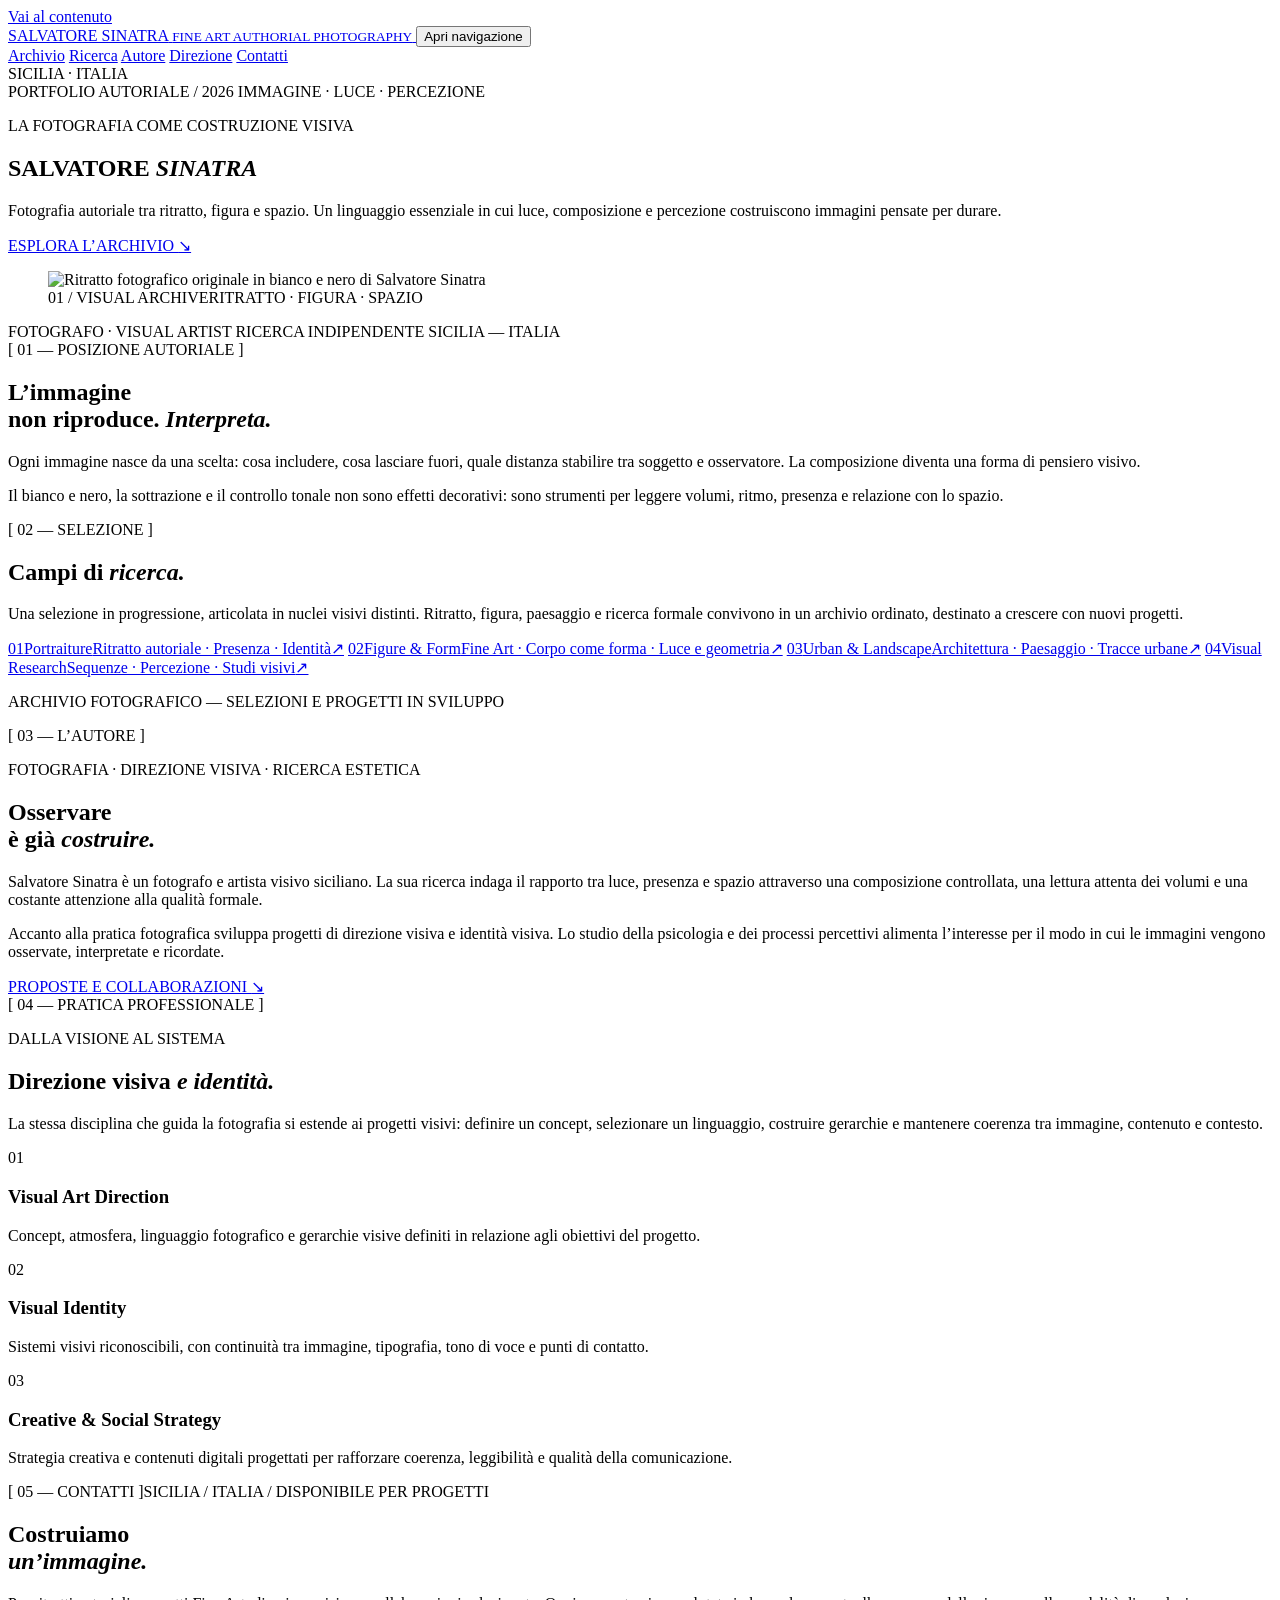
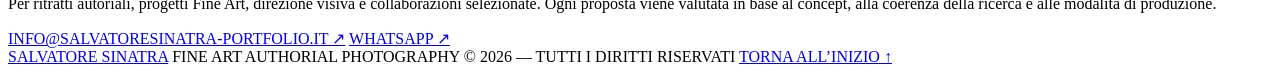
==== deploy/index.html @ 85286cbe "feat(portfolio): add static editorial homepage v10.1" ====
<!doctype html>
<html lang="it">
<head>
  <meta charset="utf-8">
  <meta name="viewport" content="width=device-width, initial-scale=1">
  <meta name="color-scheme" content="light">
  <meta name="theme-color" content="#efeee9">
  <title>Salvatore Sinatra — Fine Art Authorial Photography</title>
  <meta name="description" content="Portfolio fotografico autoriale di Salvatore Sinatra: Fine Art, ritratto, figura, paesaggio, architettura e ricerca visiva dalla Sicilia.">
  <meta name="robots" content="noindex,nofollow">
  <meta property="og:type" content="website">
  <meta property="og:locale" content="it_IT">
  <meta property="og:title" content="Salvatore Sinatra — Fine Art Authorial Photography">
  <meta property="og:description" content="Una ricerca visiva tra ritratto, forma, paesaggio e architettura.">
  <meta property="og:image" content="https://s3.amazonaws.com/webflow-prod-assets/6ad5ef78bdb517791905f96e/6ad608df8f60188a7b360cfa_1000044961.webp">
  <meta name="twitter:card" content="summary_large_image">
  <meta name="twitter:title" content="Salvatore Sinatra — Fine Art Authorial Photography">
  <meta name="twitter:description" content="Fotografia autoriale, ricerca visiva e direzione creativa. Sicilia, Italia.">
  <link rel="preconnect" href="https://s3.amazonaws.com" crossorigin>
  <link rel="stylesheet" href="/styles.css">
  <script type="application/ld+json">
  {
    "@context": "https://schema.org",
    "@type": "Person",
    "name": "Salvatore Sinatra",
    "jobTitle": ["Fotografo", "Artista visivo"],
    "knowsAbout": ["Fotografia Fine Art", "Ritratto autoriale", "Ricerca visiva", "Direzione visiva"],
    "address": {"@type": "PostalAddress", "addressRegion": "Sicilia", "addressCountry": "IT"}
  }
  </script>
</head>
<body>
  <a class="skip-link" href="#contenuto">Vai al contenuto</a>
  <div class="ss-site" id="top">
    <header class="ss-nav">
      <a class="ss-wordmark" href="#top" aria-label="Salvatore Sinatra — torna all'inizio">
        <span class="ss-wordmark-title">SALVATORE SINATRA</span>
        <small class="ss-wordmark-subtitle">FINE ART AUTHORIAL PHOTOGRAPHY</small>
      </a>
      <button class="nav-toggle" type="button" aria-expanded="false" aria-controls="nav-links">
        <span class="nav-toggle-lines" aria-hidden="true"></span><span class="visually-hidden">Apri navigazione</span>
      </button>
      <nav class="ss-navlinks" id="nav-links" aria-label="Navigazione principale">
        <a class="ss-nav-link" href="#archive">Archivio</a>
        <a class="ss-nav-link" href="#research">Ricerca</a>
        <a class="ss-nav-link" href="#about">Autore</a>
        <a class="ss-nav-link" href="#direction">Direzione</a>
        <a class="ss-nav-link" href="#contact">Contatti</a>
      </nav>
      <span class="ss-location">SICILIA · ITALIA</span>
    </header>

    <main id="contenuto">
      <section class="ss-hero" aria-labelledby="hero-title">
        <div class="ss-hero-copy">
          <div class="ss-hero-top">
            <span class="ss-hero-meta">PORTFOLIO AUTORIALE / 2026</span>
            <span class="ss-hero-meta">IMMAGINE · LUCE · PERCEZIONE</span>
          </div>
          <p class="ss-eyebrow">LA FOTOGRAFIA COME COSTRUZIONE VISIVA</p>
          <h1 class="ss-hero-heading" id="hero-title">SALVATORE <em>SINATRA</em></h1>
          <div class="ss-hero-intro">
            <p class="ss-hero-lead">Fotografia autoriale tra ritratto, figura e spazio. Un linguaggio essenziale in cui luce, composizione e percezione costruiscono immagini pensate per durare.</p>
            <a class="ss-text-link" href="#archive">ESPLORA L’ARCHIVIO <span class="ss-link-arrow" aria-hidden="true">↘</span></a>
          </div>
        </div>
        <figure class="ss-hero-image">
          <div class="portrait-frame">
            <img class="ss-hero-img" src="https://s3.amazonaws.com/webflow-prod-assets/6ad5ef78bdb517791905f96e/6ad608df8f60188a7b360cfa_1000044961.webp" alt="Ritratto fotografico originale in bianco e nero di Salvatore Sinatra" width="500" height="500" fetchpriority="high">
          </div>
          <figcaption class="ss-image-caption"><span>01 / VISUAL ARCHIVE</span><span>RITRATTO · FIGURA · SPAZIO</span></figcaption>
        </figure>
        <div class="ss-hero-bottom">
          <span class="ss-meta-label">FOTOGRAFO · VISUAL ARTIST</span>
          <span class="ss-meta-label">RICERCA INDIPENDENTE</span>
          <span class="ss-meta-label">SICILIA — ITALIA</span>
        </div>
      </section>

      <section class="ss-statement" id="research" aria-labelledby="statement-title">
        <div class="ss-section-index">[ 01 — POSIZIONE AUTORIALE ]</div>
        <div class="ss-statement-copy">
          <h2 class="ss-statement-heading" id="statement-title">L’immagine<br>non riproduce. <em>Interpreta.</em></h2>
          <div class="ss-statement-note">
            <p>Ogni immagine nasce da una scelta: cosa includere, cosa lasciare fuori, quale distanza stabilire tra soggetto e osservatore. La composizione diventa una forma di pensiero visivo.</p>
            <p>Il bianco e nero, la sottrazione e il controllo tonale non sono effetti decorativi: sono strumenti per leggere volumi, ritmo, presenza e relazione con lo spazio.</p>
          </div>
        </div>
      </section>

      <section class="ss-archive" id="archive" aria-labelledby="archive-title">
        <div class="ss-section-head">
          <div class="ss-section-title-wrap">
            <span class="ss-section-index">[ 02 — SELEZIONE ]</span>
            <h2 class="ss-section-heading" id="archive-title">Campi di <em>ricerca.</em></h2>
          </div>
          <p class="ss-section-intro">Una selezione in progressione, articolata in nuclei visivi distinti. Ritratto, figura, paesaggio e ricerca formale convivono in un archivio ordinato, destinato a crescere con nuovi progetti.</p>
        </div>
        <div class="ss-fields">
          <a class="ss-field" href="#contact"><span class="ss-field-no">01</span><span class="ss-field-copy"><span class="ss-field-heading">Portraiture</span><span class="ss-field-description">Ritratto autoriale · Presenza · Identità</span></span><span class="ss-field-arrow" aria-hidden="true">↗</span></a>
          <a class="ss-field" href="#contact"><span class="ss-field-no">02</span><span class="ss-field-copy"><span class="ss-field-heading">Figure &amp; Form</span><span class="ss-field-description">Fine Art · Corpo come forma · Luce e geometria</span></span><span class="ss-field-arrow" aria-hidden="true">↗</span></a>
          <a class="ss-field" href="#contact"><span class="ss-field-no">03</span><span class="ss-field-copy"><span class="ss-field-heading">Urban &amp; Landscape</span><span class="ss-field-description">Architettura · Paesaggio · Tracce urbane</span></span><span class="ss-field-arrow" aria-hidden="true">↗</span></a>
          <a class="ss-field" href="#contact"><span class="ss-field-no">04</span><span class="ss-field-copy"><span class="ss-field-heading">Visual Research</span><span class="ss-field-description">Sequenze · Percezione · Studi visivi</span></span><span class="ss-field-arrow" aria-hidden="true">↗</span></a>
        </div>
        <p class="ss-archive-note">ARCHIVIO FOTOGRAFICO — SELEZIONI E PROGETTI IN SVILUPPO</p>
      </section>

      <section class="ss-about" id="about" aria-labelledby="about-title">
        <div class="ss-section-index">[ 03 — L’AUTORE ]</div>
        <div class="ss-about-content">
          <p class="ss-about-overline">FOTOGRAFIA · DIREZIONE VISIVA · RICERCA ESTETICA</p>
          <h2 class="ss-about-heading" id="about-title">Osservare<br>è già <em>costruire.</em></h2>
          <div class="ss-about-columns">
            <p class="ss-about-paragraph">Salvatore Sinatra è un fotografo e artista visivo siciliano. La sua ricerca indaga il rapporto tra luce, presenza e spazio attraverso una composizione controllata, una lettura attenta dei volumi e una costante attenzione alla qualità formale.</p>
            <p class="ss-about-paragraph">Accanto alla pratica fotografica sviluppa progetti di direzione visiva e identità visiva. Lo studio della psicologia e dei processi percettivi alimenta l’interesse per il modo in cui le immagini vengono osservate, interpretate e ricordate.</p>
          </div>
          <a class="ss-text-link" href="#contact">PROPOSTE E COLLABORAZIONI <span class="ss-link-arrow" aria-hidden="true">↘</span></a>
        </div>
      </section>

      <section class="ss-direction" id="direction" aria-labelledby="direction-title">
        <div class="ss-section-index">[ 04 — PRATICA PROFESSIONALE ]</div>
        <div class="ss-direction-layout">
          <div class="ss-direction-intro-wrap">
            <p class="ss-direction-eyebrow">DALLA VISIONE AL SISTEMA</p>
            <h2 class="ss-direction-heading" id="direction-title">Direzione visiva <em>e identità.</em></h2>
            <p class="ss-direction-intro">La stessa disciplina che guida la fotografia si estende ai progetti visivi: definire un concept, selezionare un linguaggio, costruire gerarchie e mantenere coerenza tra immagine, contenuto e contesto.</p>
          </div>
          <div class="ss-direction-list">
            <article class="ss-direction-item"><span class="ss-field-no">01</span><div><h3 class="ss-direction-item-title">Visual Art Direction</h3><p class="ss-direction-item-text">Concept, atmosfera, linguaggio fotografico e gerarchie visive definiti in relazione agli obiettivi del progetto.</p></div></article>
            <article class="ss-direction-item"><span class="ss-field-no">02</span><div><h3 class="ss-direction-item-title">Visual Identity</h3><p class="ss-direction-item-text">Sistemi visivi riconoscibili, con continuità tra immagine, tipografia, tono di voce e punti di contatto.</p></div></article>
            <article class="ss-direction-item"><span class="ss-field-no">03</span><div><h3 class="ss-direction-item-title">Creative &amp; Social Strategy</h3><p class="ss-direction-item-text">Strategia creativa e contenuti digitali progettati per rafforzare coerenza, leggibilità e qualità della comunicazione.</p></div></article>
          </div>
        </div>
      </section>

      <section class="ss-contact" id="contact" aria-labelledby="contact-title">
        <div class="ss-contact-top"><span class="ss-section-index">[ 05 — CONTATTI ]</span><span class="ss-contact-meta">SICILIA / ITALIA / DISPONIBILE PER PROGETTI</span></div>
        <h2 class="ss-contact-heading" id="contact-title">Costruiamo<br><em>un’immagine.</em></h2>
        <div class="ss-contact-bottom">
          <p class="ss-contact-intro">Per ritratti autoriali, progetti Fine Art, direzione visiva e collaborazioni selezionate. Ogni proposta viene valutata in base al concept, alla coerenza della ricerca e alle modalità di produzione.</p>
          <div class="ss-contact-links">
            <a class="ss-contact-link" href="mailto:info@salvatoresinatra-portfolio.it">INFO@SALVATORESINATRA-PORTFOLIO.IT ↗</a>
            <a class="ss-contact-link" href="https://wa.me/393292161313" rel="noreferrer">WHATSAPP ↗</a>
          </div>
        </div>
      </section>
    </main>

    <footer class="ss-footer">
      <a class="ss-footer-name" href="#top">SALVATORE SINATRA</a>
      <span class="ss-footer-subtitle">FINE ART AUTHORIAL PHOTOGRAPHY</span>
      <span class="ss-footer-copyright">© <span id="year">2026</span> — TUTTI I DIRITTI RISERVATI</span>
      <a class="ss-footer-top" href="#top">TORNA ALL’INIZIO ↑</a>
    </footer>
  </div>
  <script src="/script.js" defer></script>
</body>
</html>
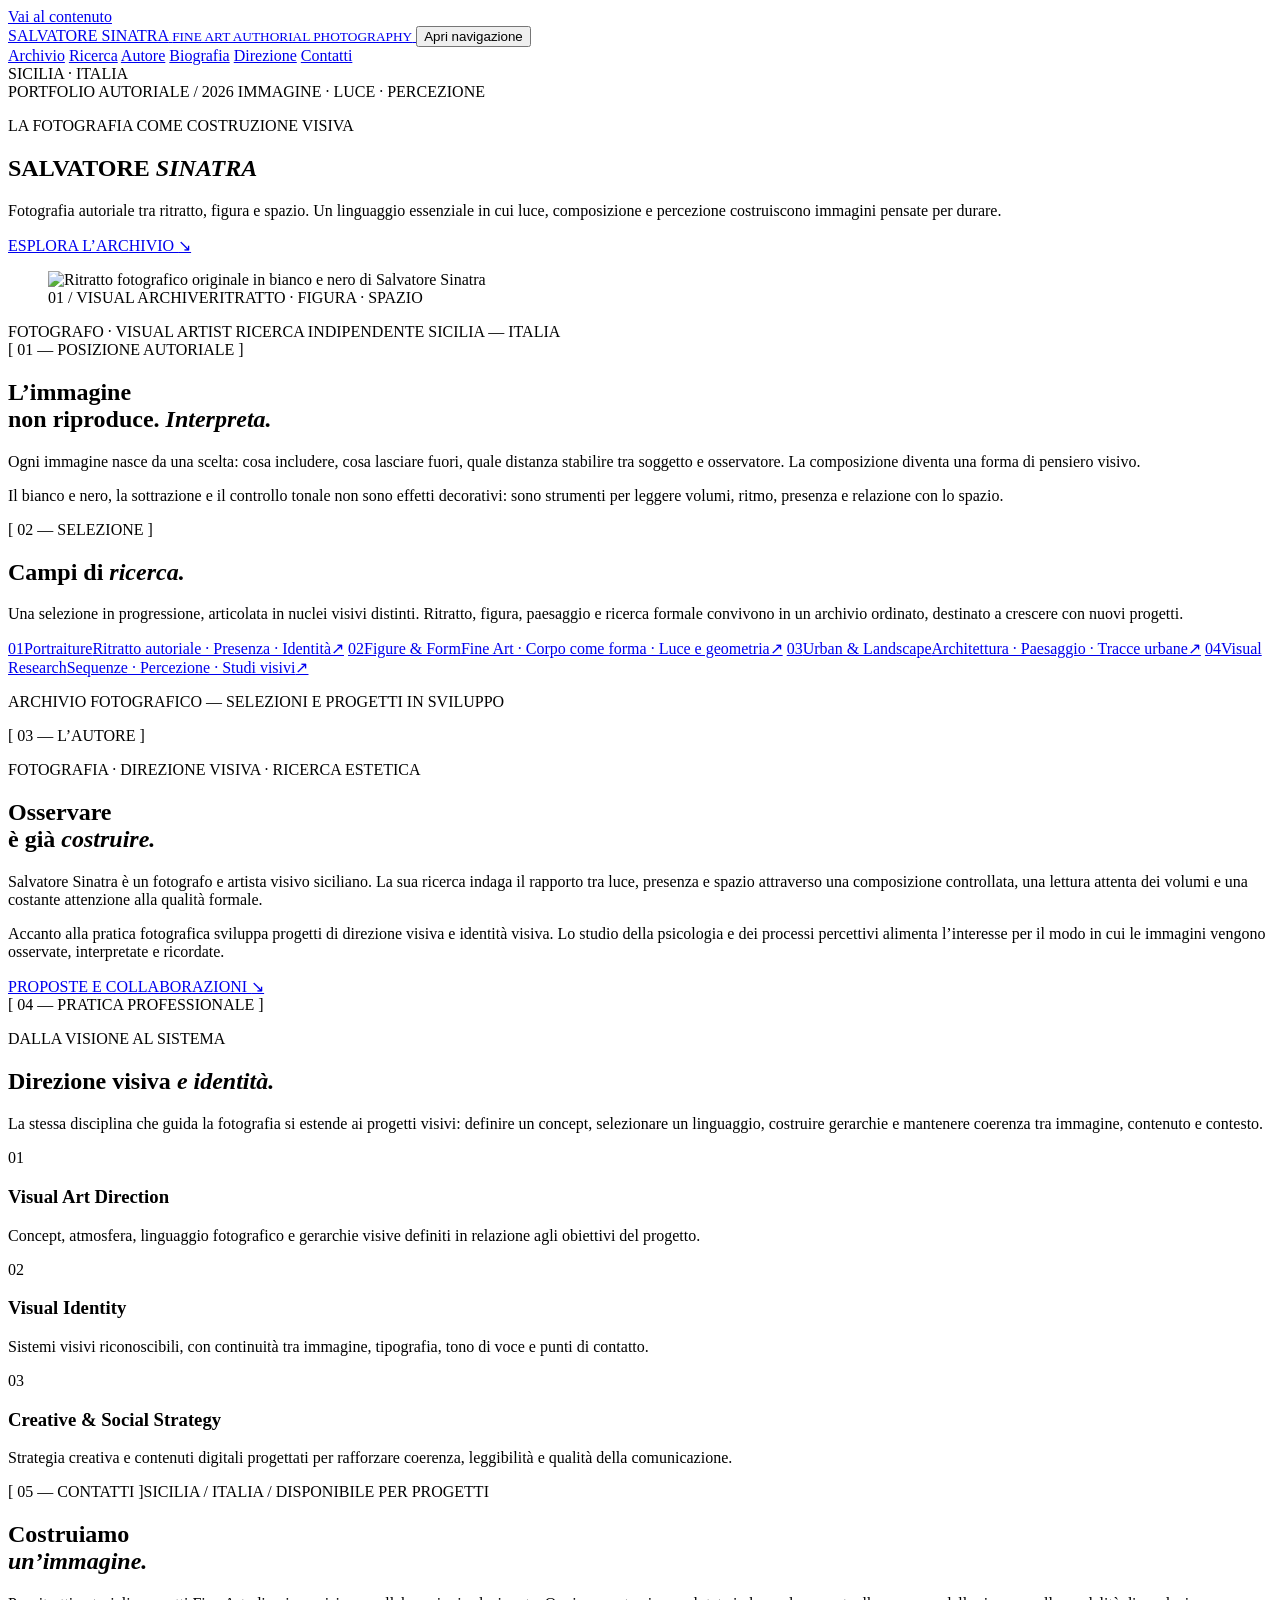
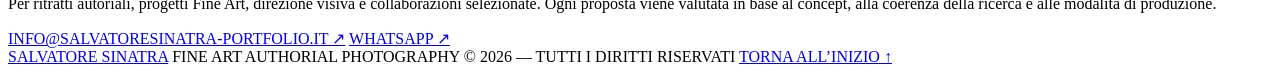
==== commit 38ce7b4c: "Add indexed photography biography landing page and sitemap" ====
--- a/deploy/index.html
+++ b/deploy/index.html
@@ -7,7 +7,9 @@
   <meta name="theme-color" content="#efeee9">
   <title>Salvatore Sinatra — Fine Art Authorial Photography</title>
   <meta name="description" content="Portfolio fotografico autoriale di Salvatore Sinatra: Fine Art, ritratto, figura, paesaggio, architettura e ricerca visiva dalla Sicilia.">
-  <meta name="robots" content="noindex,nofollow">
+  <link rel="canonical" href="https://salvatoresinatra-portfolio.it/">
+  <meta property="og:url" content="https://salvatoresinatra-portfolio.it/">
+  <meta name="robots" content="index,follow,max-image-preview:large">
   <meta property="og:type" content="website">
   <meta property="og:locale" content="it_IT">
   <meta property="og:title" content="Salvatore Sinatra — Fine Art Authorial Photography">
@@ -44,6 +46,7 @@
         <a class="ss-nav-link" href="#archive">Archivio</a>
         <a class="ss-nav-link" href="#research">Ricerca</a>
         <a class="ss-nav-link" href="#about">Autore</a>
+        <a class="ss-nav-link" href="/salvatore-sinatra-biografia.html">Biografia</a>
         <a class="ss-nav-link" href="#direction">Direzione</a>
         <a class="ss-nav-link" href="#contact">Contatti</a>
       </nav>
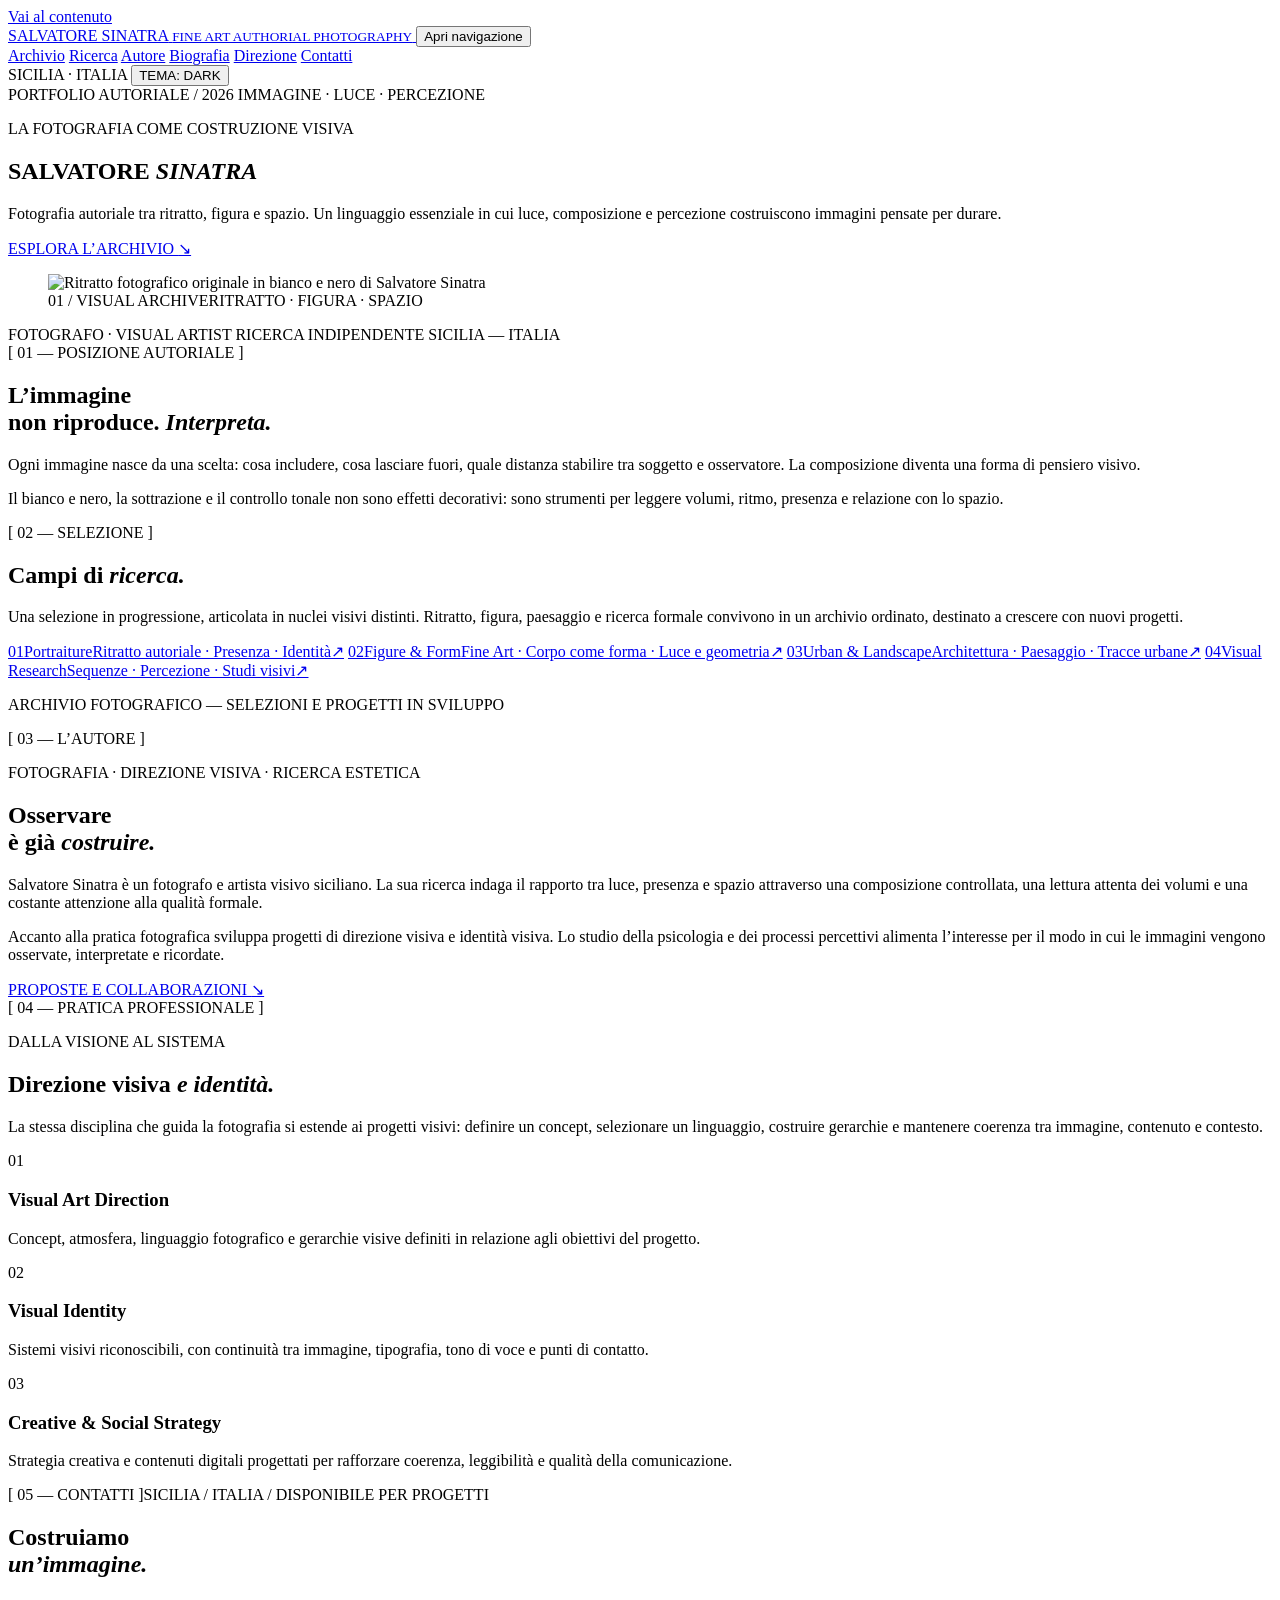
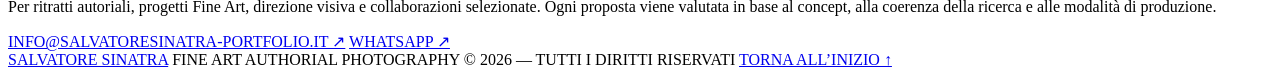
==== commit eb0a7d77: "Apply AMOLED black portfolio theme with interactive JS" ====
--- a/deploy/index.html
+++ b/deploy/index.html
@@ -3,8 +3,8 @@
 <head>
   <meta charset="utf-8">
   <meta name="viewport" content="width=device-width, initial-scale=1">
-  <meta name="color-scheme" content="light">
-  <meta name="theme-color" content="#efeee9">
+  <meta name="color-scheme" content="dark light">
+  <meta name="theme-color" content="#000000">
   <title>Salvatore Sinatra — Fine Art Authorial Photography</title>
   <meta name="description" content="Portfolio fotografico autoriale di Salvatore Sinatra: Fine Art, ritratto, figura, paesaggio, architettura e ricerca visiva dalla Sicilia.">
   <link rel="canonical" href="https://salvatoresinatra-portfolio.it/">
@@ -33,7 +33,7 @@
 </head>
 <body>
   <a class="skip-link" href="#contenuto">Vai al contenuto</a>
-  <div class="ss-site" id="top">
+  <div class="ss-site" id="top" data-theme="dark">
     <header class="ss-nav">
       <a class="ss-wordmark" href="#top" aria-label="Salvatore Sinatra — torna all'inizio">
         <span class="ss-wordmark-title">SALVATORE SINATRA</span>
@@ -51,6 +51,7 @@
         <a class="ss-nav-link" href="#contact">Contatti</a>
       </nav>
       <span class="ss-location">SICILIA · ITALIA</span>
+      <button class="theme-toggle-site" id="theme-toggle-site" type="button" aria-pressed="false">TEMA: DARK</button>
     </header>
 
     <main id="contenuto">
@@ -158,5 +159,7 @@
     </footer>
   </div>
   <script src="/script.js" defer></script>
-</body>
+<script>
+(()=>{"use strict";const site=document.querySelector(".ss-site"),button=document.getElementById("theme-toggle-site");if(!site||!button)return;let saved=null;try{saved=localStorage.getItem("ss-theme")}catch(e){}function apply(theme,save){site.dataset.theme=theme;button.textContent=theme==="dark"?"TEMA: DARK":"TEMA: LIGHT";button.setAttribute("aria-pressed",String(theme==="light"));document.querySelector('meta[name="theme-color"]').content=theme==="dark"?"#000000":"#efeee9";if(save){try{localStorage.setItem("ss-theme",theme)}catch(e){}}}apply(saved==="light"||saved==="dark"?saved:"dark",false);button.addEventListener("click",()=>apply(site.dataset.theme==="dark"?"light":"dark",true));const targets=[...site.querySelectorAll("main section")];targets.forEach(el=>el.setAttribute("data-reveal",""));if("IntersectionObserver"in window){const io=new IntersectionObserver(entries=>entries.forEach(entry=>{if(entry.isIntersecting){entry.target.classList.add("is-visible");io.unobserve(entry.target)}}),{threshold:.08});targets.forEach(el=>io.observe(el))}else targets.forEach(el=>el.classList.add("is-visible"));const progress=document.createElement("div");progress.className="ss-reading-progress";progress.setAttribute("aria-hidden","true");document.body.appendChild(progress);function update(){const max=document.documentElement.scrollHeight-innerHeight;progress.style.width=(max>0?Math.min(100,scrollY/max*100):0)+"%"}addEventListener("scroll",update,{passive:true});update()})();
+</script></body>
 </html>
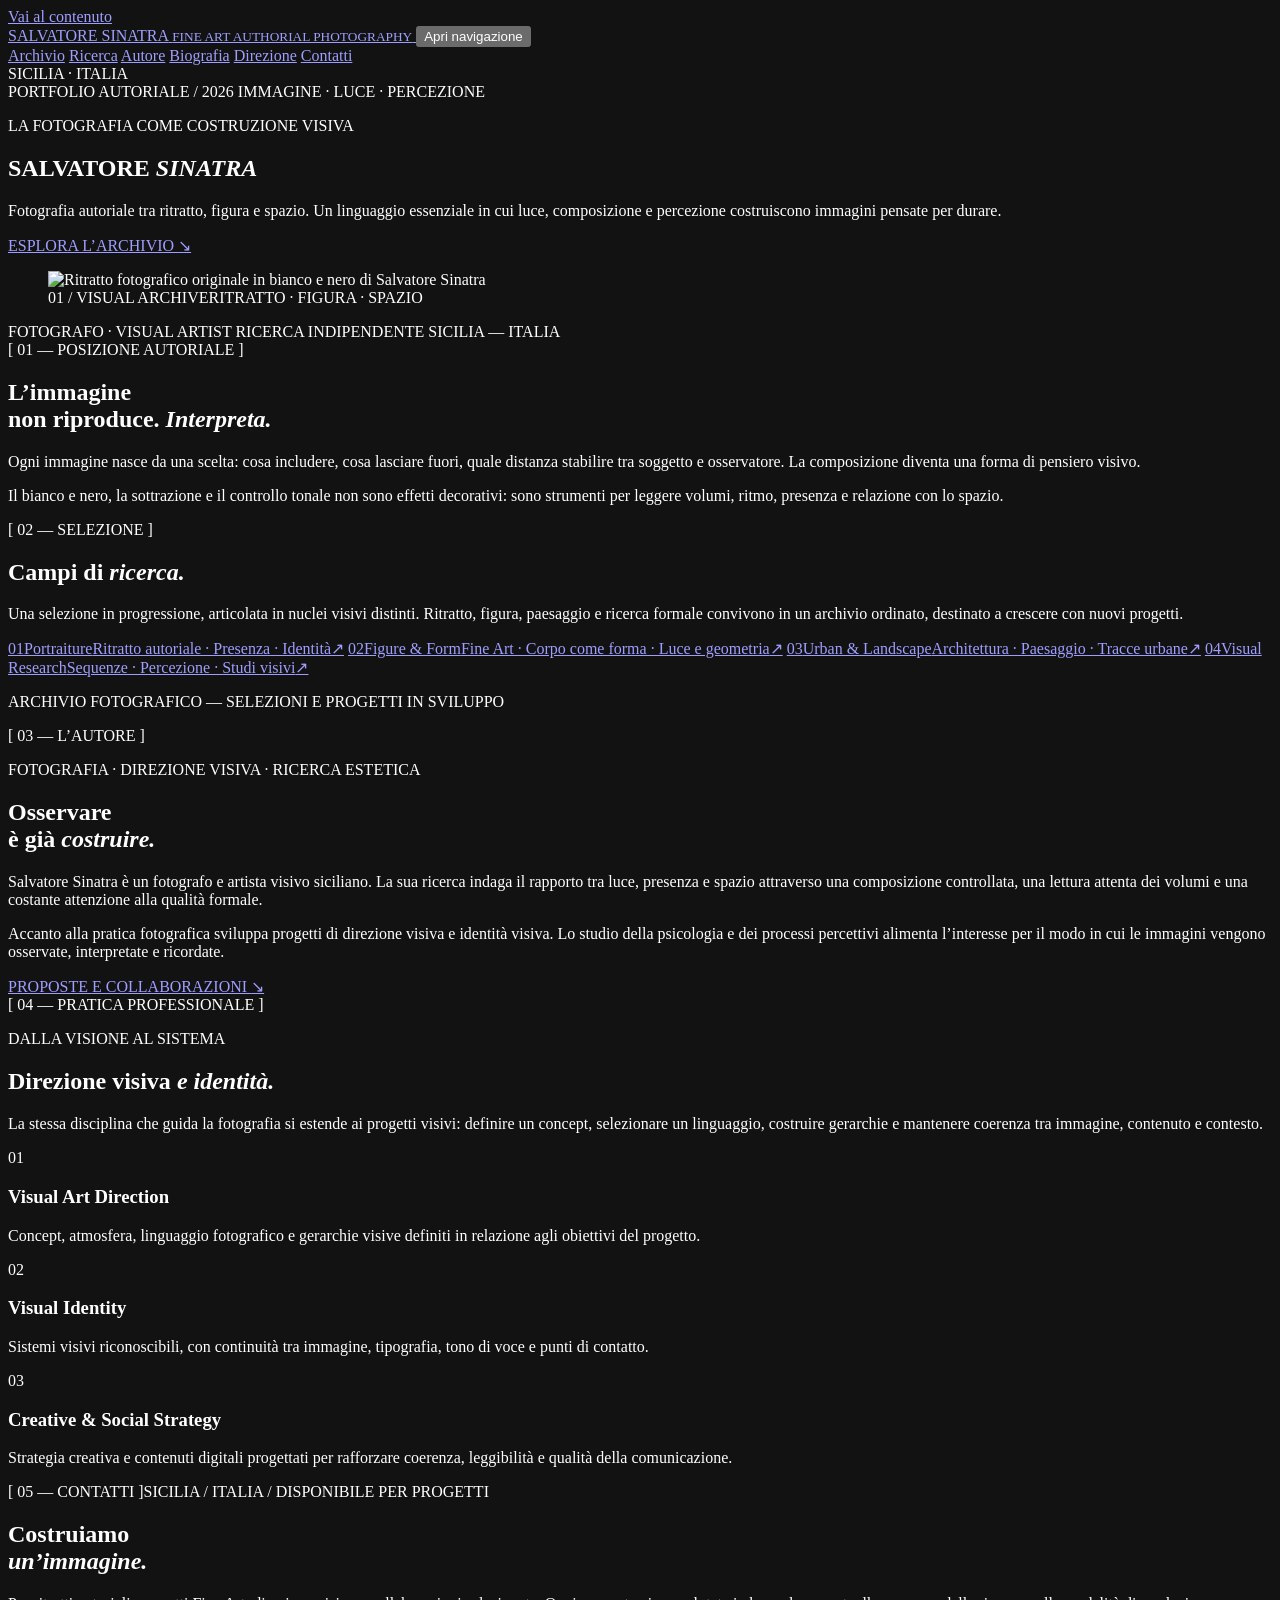
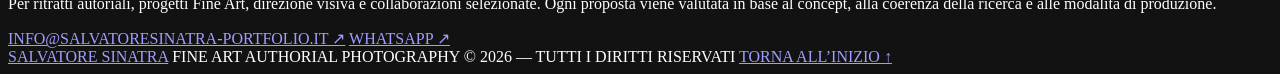
==== commit 988e4d34: "Lock portfolio homepage to AMOLED black" ====
--- a/deploy/index.html
+++ b/deploy/index.html
@@ -3,7 +3,7 @@
 <head>
   <meta charset="utf-8">
   <meta name="viewport" content="width=device-width, initial-scale=1">
-  <meta name="color-scheme" content="dark light">
+  <meta name="color-scheme" content="dark">
   <meta name="theme-color" content="#000000">
   <title>Salvatore Sinatra — Fine Art Authorial Photography</title>
   <meta name="description" content="Portfolio fotografico autoriale di Salvatore Sinatra: Fine Art, ritratto, figura, paesaggio, architettura e ricerca visiva dalla Sicilia.">
@@ -51,7 +51,7 @@
         <a class="ss-nav-link" href="#contact">Contatti</a>
       </nav>
       <span class="ss-location">SICILIA · ITALIA</span>
-      <button class="theme-toggle-site" id="theme-toggle-site" type="button" aria-pressed="false">TEMA: DARK</button>
+
     </header>
 
     <main id="contenuto">
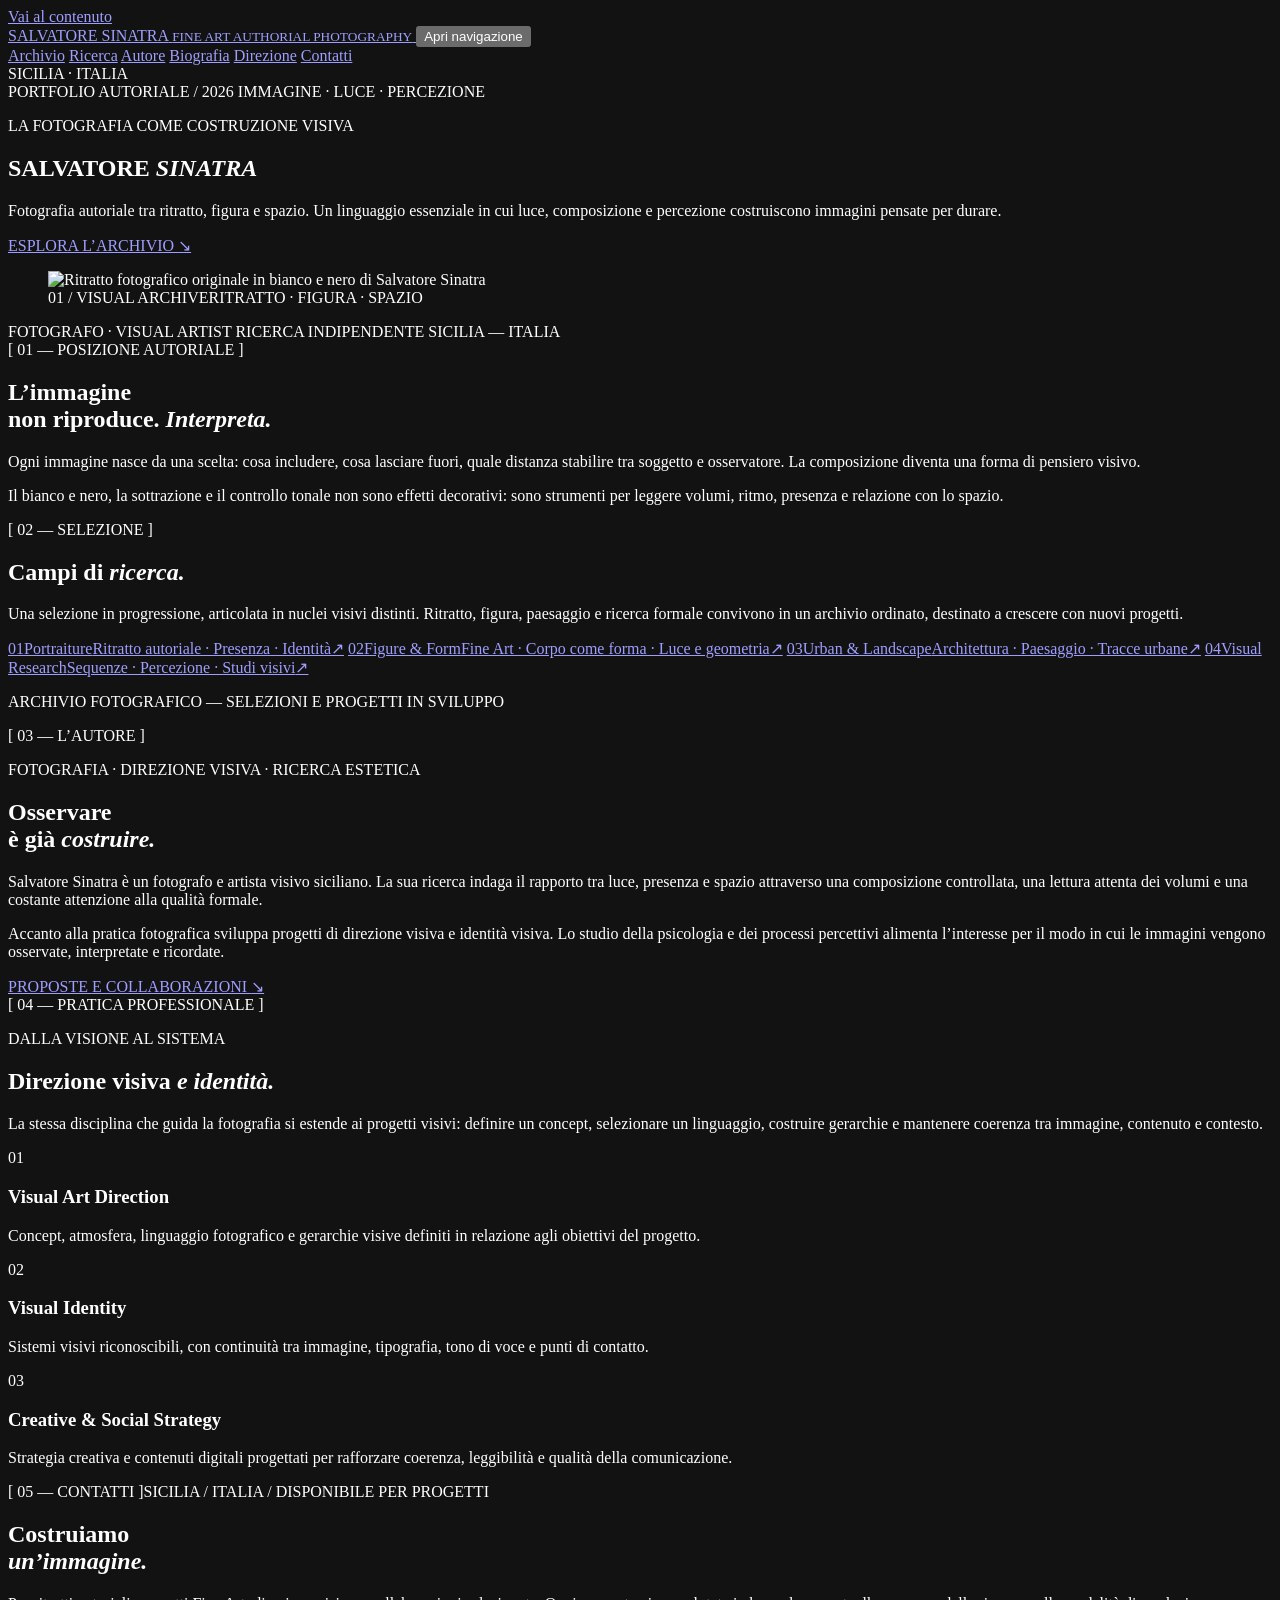
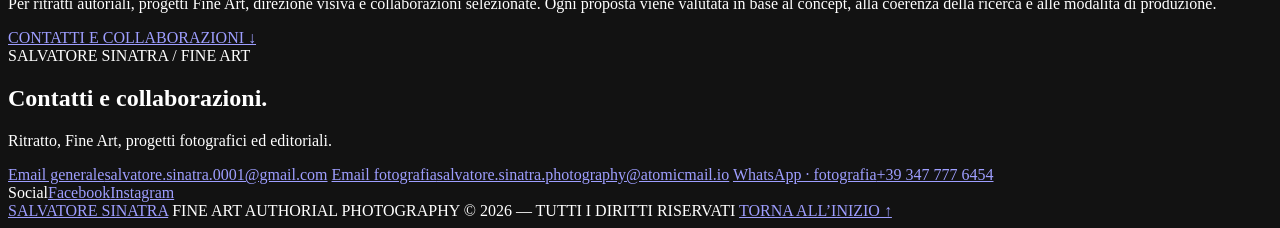
==== commit 6f55d5e9: "Consolidate portfolio contacts in semantic footer and remove outdated contact links" ====
--- a/deploy/index.html
+++ b/deploy/index.html
@@ -30,6 +30,7 @@
     "address": {"@type": "PostalAddress", "addressRegion": "Sicilia", "addressCountry": "IT"}
   }
   </script>
+  <link rel="stylesheet" href="/ss-contact-footer.css">
 </head>
 <body>
   <a class="skip-link" href="#contenuto">Vai al contenuto</a>
@@ -143,15 +144,19 @@
         <h2 class="ss-contact-heading" id="contact-title">Costruiamo<br><em>un’immagine.</em></h2>
         <div class="ss-contact-bottom">
           <p class="ss-contact-intro">Per ritratti autoriali, progetti Fine Art, direzione visiva e collaborazioni selezionate. Ogni proposta viene valutata in base al concept, alla coerenza della ricerca e alle modalità di produzione.</p>
-          <div class="ss-contact-links">
-            <a class="ss-contact-link" href="mailto:info@salvatoresinatra-portfolio.it">INFO@SALVATORESINATRA-PORTFOLIO.IT ↗</a>
-            <a class="ss-contact-link" href="https://wa.me/393292161313" rel="noreferrer">WHATSAPP ↗</a>
-          </div>
+          <div class="ss-contact-links"><a class="ss-contact-link" href="#contatti-unificati">CONTATTI E COLLABORAZIONI ↓</a></div>
         </div>
       </section>
     </main>
 
     <footer class="ss-footer">
+<section id="contatti-unificati" class="ss-contact-footer" aria-labelledby="ss-contact-footer-title">
+<div class="ss-contact-footer__head"><div><span class="ss-contact-footer__kicker">SALVATORE SINATRA / FINE ART</span><h2 id="ss-contact-footer-title">Contatti e collaborazioni.</h2></div><p>Ritratto, Fine Art, progetti fotografici ed editoriali.</p></div>
+<div class="ss-contact-footer__grid">
+<a class="ss-contact-footer__item" href="mailto:salvatore.sinatra.0001@gmail.com"><span class="ss-contact-footer__label">Email generale</span><span class="ss-contact-footer__value">salvatore.sinatra.0001@gmail.com</span></a>
+<a class="ss-contact-footer__item" href="mailto:salvatore.sinatra.photography@atomicmail.io"><span class="ss-contact-footer__label">Email fotografia</span><span class="ss-contact-footer__value">salvatore.sinatra.photography@atomicmail.io</span></a>
+<a class="ss-contact-footer__item" href="https://wa.me/393477776454" target="_blank" rel="noopener noreferrer"><span class="ss-contact-footer__label">WhatsApp · fotografia</span><span class="ss-contact-footer__value">+39 347 777 6454</span></a>
+</div><nav class="ss-contact-footer__social" aria-label="Profili social ufficiali"><span class="ss-contact-footer__social-label">Social</span><a href="https://www.facebook.com/salvatore.sinatra.00.01" target="_blank" rel="noopener noreferrer">Facebook</a><a href="https://www.instagram.com/salvatoresinatraofficial/" target="_blank" rel="noopener noreferrer">Instagram</a></nav></section>
       <a class="ss-footer-name" href="#top">SALVATORE SINATRA</a>
       <span class="ss-footer-subtitle">FINE ART AUTHORIAL PHOTOGRAPHY</span>
       <span class="ss-footer-copyright">© <span id="year">2026</span> — TUTTI I DIRITTI RISERVATI</span>
@@ -160,6 +165,6 @@
   </div>
   <script src="/script.js" defer></script>
 <script>
-(()=>{"use strict";const site=document.querySelector(".ss-site"),button=document.getElementById("theme-toggle-site");if(!site||!button)return;let saved=null;try{saved=localStorage.getItem("ss-theme")}catch(e){}function apply(theme,save){site.dataset.theme=theme;button.textContent=theme==="dark"?"TEMA: DARK":"TEMA: LIGHT";button.setAttribute("aria-pressed",String(theme==="light"));document.querySelector('meta[name="theme-color"]').content=theme==="dark"?"#000000":"#efeee9";if(save){try{localStorage.setItem("ss-theme",theme)}catch(e){}}}apply(saved==="light"||saved==="dark"?saved:"dark",false);button.addEventListener("click",()=>apply(site.dataset.theme==="dark"?"light":"dark",true));const targets=[...site.querySelectorAll("main section")];targets.forEach(el=>el.setAttribute("data-reveal",""));if("IntersectionObserver"in window){const io=new IntersectionObserver(entries=>entries.forEach(entry=>{if(entry.isIntersecting){entry.target.classList.add("is-visible");io.unobserve(entry.target)}}),{threshold:.08});targets.forEach(el=>io.observe(el))}else targets.forEach(el=>el.classList.add("is-visible"));const progress=document.createElement("div");progress.className="ss-reading-progress";progress.setAttribute("aria-hidden","true");document.body.appendChild(progress);function update(){const max=document.documentElement.scrollHeight-innerHeight;progress.style.width=(max>0?Math.min(100,scrollY/max*100):0)+"%"}addEventListener("scroll",update,{passive:true});update()})();
+(()=>{"use strict";const site=document.querySelector(".ss-site");if(site){site.dataset.theme="dark";site.style.colorScheme="dark"}try{localStorage.setItem("ss-theme","dark")}catch(e){}const meta=document.querySelector('meta[name="theme-color"]');if(meta)meta.content="#000000";const targets=[...document.querySelectorAll(".ss-site main section")];targets.forEach(el=>el.setAttribute("data-reveal",""));if("IntersectionObserver"in window){const io=new IntersectionObserver(entries=>entries.forEach(entry=>{if(entry.isIntersecting){entry.target.classList.add("is-visible");io.unobserve(entry.target)}}),{threshold:.08});targets.forEach(el=>io.observe(el))}else targets.forEach(el=>el.classList.add("is-visible"));const progress=document.createElement("div");progress.className="ss-reading-progress";progress.setAttribute("aria-hidden","true");document.body.appendChild(progress);function update(){const max=document.documentElement.scrollHeight-innerHeight;progress.style.width=(max>0?Math.min(100,scrollY/max*100):0)+"%"}addEventListener("scroll",update,{passive:true});update()})();
 </script></body>
 </html>
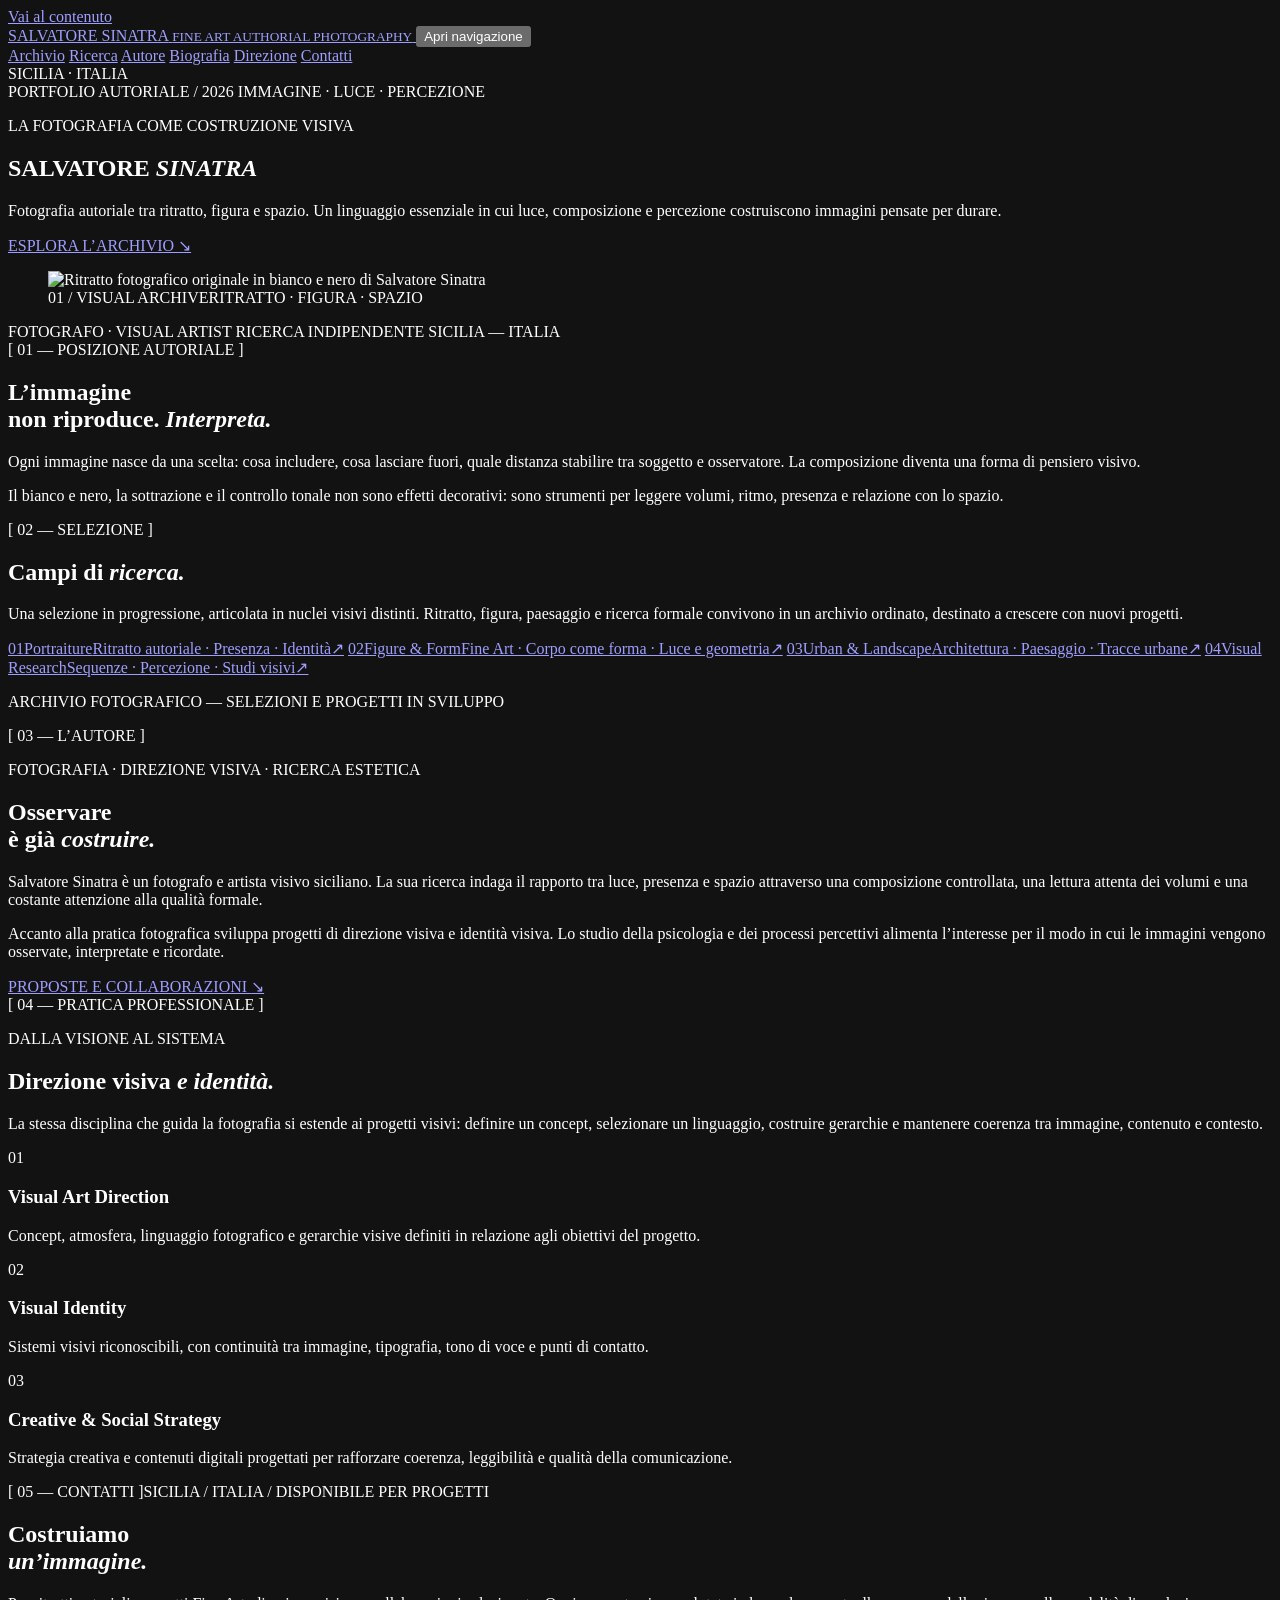
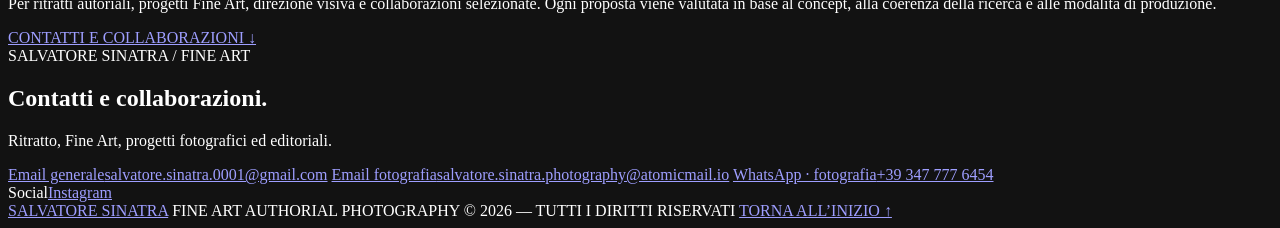
==== commit 7d420f2b: "Remove Facebook from portfolio production footer" ====
--- a/deploy/index.html
+++ b/deploy/index.html
@@ -156,7 +156,7 @@
 <a class="ss-contact-footer__item" href="mailto:salvatore.sinatra.0001@gmail.com"><span class="ss-contact-footer__label">Email generale</span><span class="ss-contact-footer__value">salvatore.sinatra.0001@gmail.com</span></a>
 <a class="ss-contact-footer__item" href="mailto:salvatore.sinatra.photography@atomicmail.io"><span class="ss-contact-footer__label">Email fotografia</span><span class="ss-contact-footer__value">salvatore.sinatra.photography@atomicmail.io</span></a>
 <a class="ss-contact-footer__item" href="https://wa.me/393477776454" target="_blank" rel="noopener noreferrer"><span class="ss-contact-footer__label">WhatsApp · fotografia</span><span class="ss-contact-footer__value">+39 347 777 6454</span></a>
-</div><nav class="ss-contact-footer__social" aria-label="Profili social ufficiali"><span class="ss-contact-footer__social-label">Social</span><a href="https://www.facebook.com/salvatore.sinatra.00.01" target="_blank" rel="noopener noreferrer">Facebook</a><a href="https://www.instagram.com/salvatoresinatraofficial/" target="_blank" rel="noopener noreferrer">Instagram</a></nav></section>
+</div><nav class="ss-contact-footer__social" aria-label="Profili social ufficiali"><span class="ss-contact-footer__social-label">Social</span><a href="https://www.instagram.com/salvatoresinatraofficial/" target="_blank" rel="noopener noreferrer">Instagram</a></nav></section>
       <a class="ss-footer-name" href="#top">SALVATORE SINATRA</a>
       <span class="ss-footer-subtitle">FINE ART AUTHORIAL PHOTOGRAPHY</span>
       <span class="ss-footer-copyright">© <span id="year">2026</span> — TUTTI I DIRITTI RISERVATI</span>
